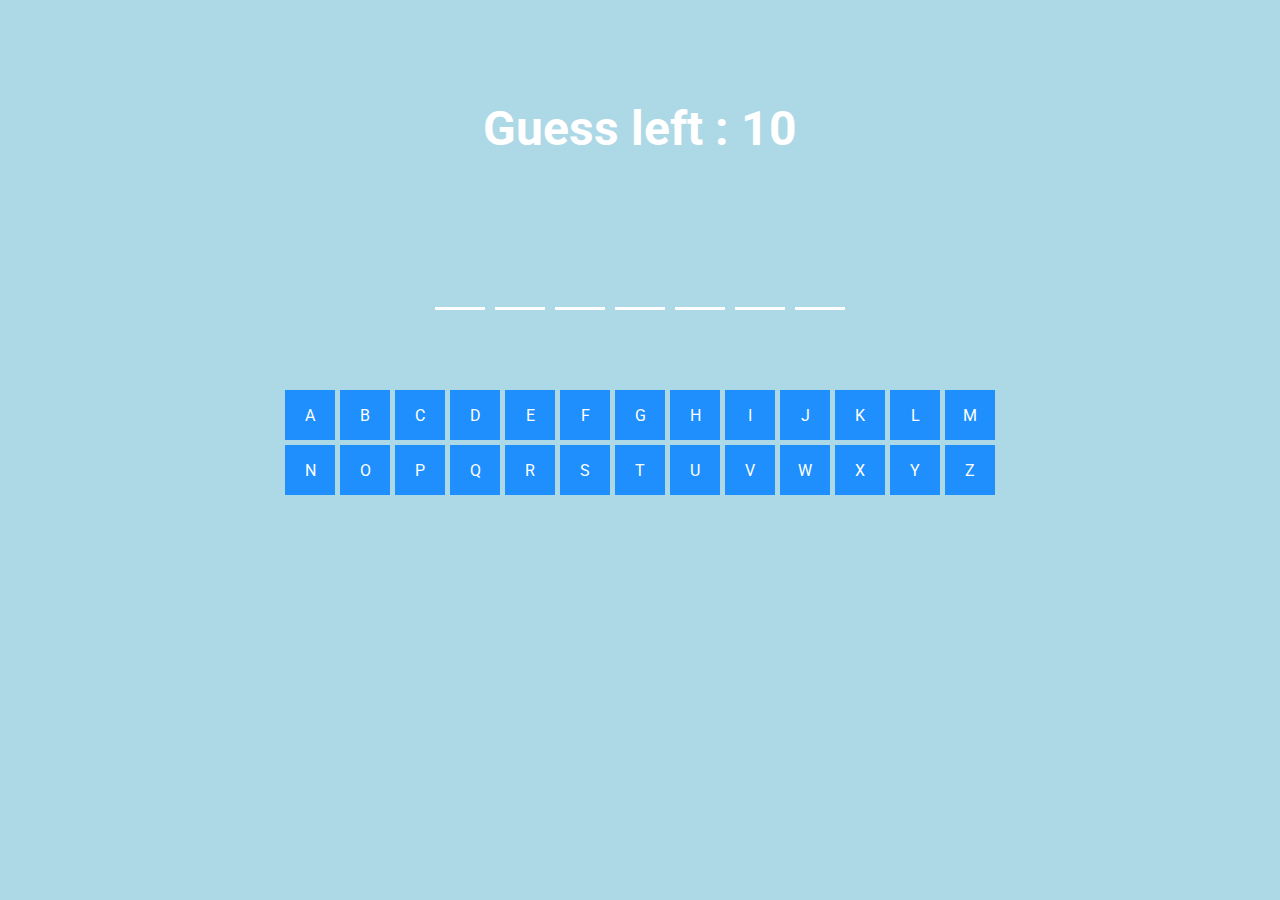
==== hangman/index.html @ 436dfac8 "Hangman" ====
<!DOCTYPE html>
<html lang="en">
<head>
    <meta charset="UTF-8">
    <meta http-equiv="X-UA-Compatible" content="IE=edge">
    <meta name="viewport" content="width=device-width, initial-scale=1.0">
    <link rel="stylesheet" href="style.css">
    <title>Hangman</title>
</head>
<body>
    <div class="App">
        <div class="livesBox"></div>
        <div class="wordBox" id="wordBox" ></div>
        <center><div class="alphabetBox"></div></center>
        <canvas id="myCanvas" width="180" height="250"></canvas>
    </div>
    <script src="script.js"></script>
</body>
</html>
---- hangman/style.css ----
@import url('https://fonts.googleapis.com/css2?family=Roboto:wght@300;900&display=swap');

.App{
    margin-top: 100px;
    display: flex;
    flex-direction: column;
    align-items: center;
    gap: 5rem;
}
h1,.livesBox{
    font-size: 3rem;
    font-weight: bolder;
    color: #fff;
    text-align: center;
    margin-bottom: 20px;
}
*{
    font-family: 'Roboto', sans-serif;
}
body{
    background-color: lightblue;
}

.wordBox{
    display: flex;
    gap:10px;
    align-items: center;
    justify-content: center;
    text-align: center;
    font-size: 50px;
}
.visible{
    height: 50px;
    width: 50px;
    border-bottom: white solid 3px;
    color: #1f8ffd;
}

.alphabetBox{
    display: grid;
    grid-template-columns: repeat(13, 1fr);
    justify-content: center;
    gap:5px;
    max-width: fit-content;
}
.letter{
    display: flex;
    align-items: center;
    justify-content: center;
    height: 50px;
    width: 50px;
    background-color: #1f8ffd;
    color:white;
}
.letter:hover{
    filter: brightness(150%);
    cursor: pointer;
}
.wrong{
    background-color: red;
}
.correct{
    background-color: green;
}
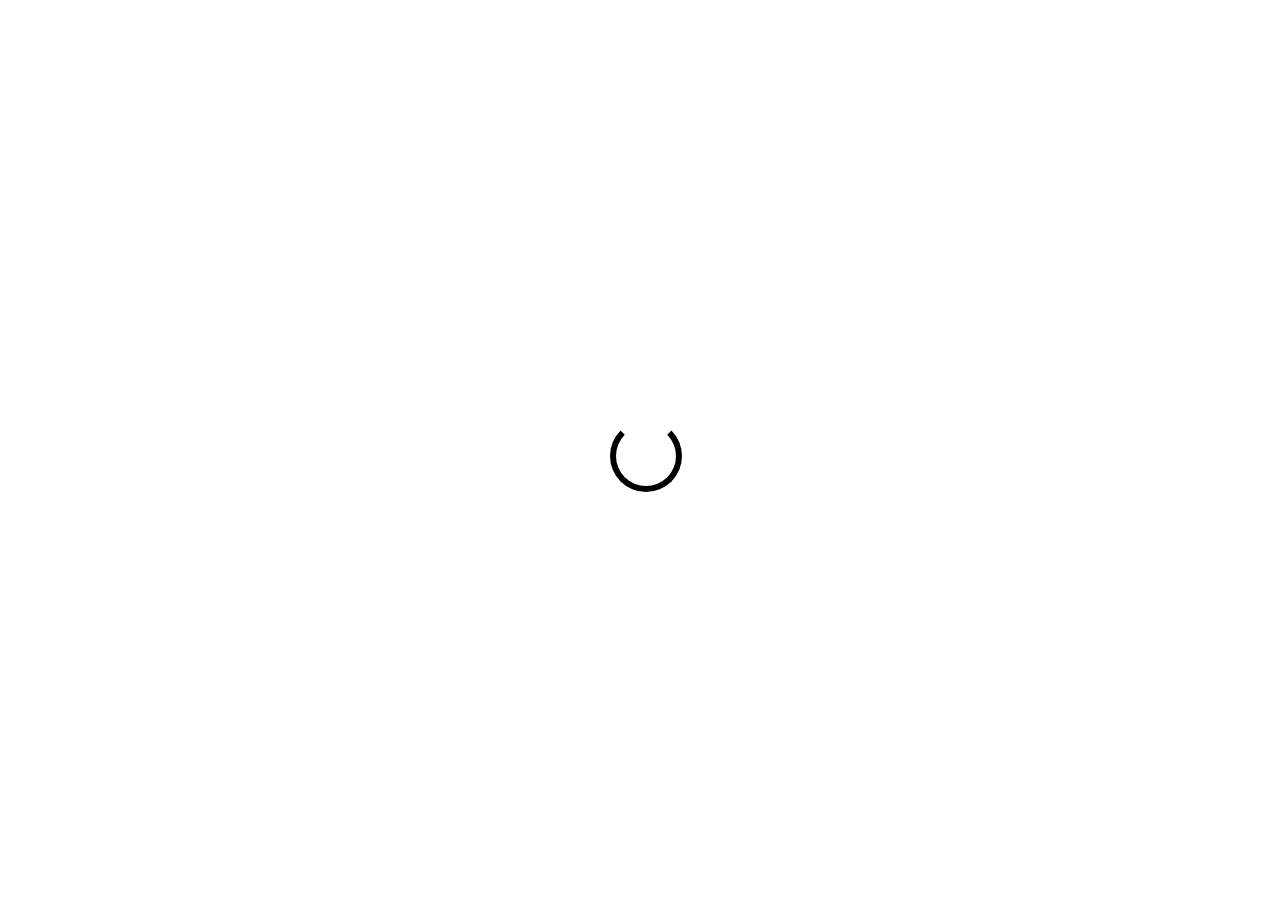
==== commit ff5c8568: "generating random word and loading screen" ====
--- a/hangman/index.html
+++ b/hangman/index.html
@@ -8,6 +8,7 @@
     <title>Hangman</title>
 </head>
 <body>
+    <div class="loading"></div>
     <div class="App">
         <div class="livesBox"></div>
         <div class="wordBox" id="wordBox" ></div>
--- a/hangman/style.css
+++ b/hangman/style.css
@@ -1,4 +1,37 @@
 @import url('https://fonts.googleapis.com/css2?family=Roboto:wght@300;900&display=swap');
+
+.loading {
+  position: absolute;
+    top: 0;
+    left: 0;
+    right: 0;
+    bottom: 0;
+    background-color: white;
+    transition: all 0.6s ease-out;
+}
+.loading::after {
+  content: "";
+  display: block;
+  position: absolute;
+  top: 50%;
+  left: 50%;
+  width: 60px;
+  height: 60px;
+  margin-top: -30px;
+  margin-left: -30px;
+  border-radius: 50%;
+  border: 6px solid #000;
+  border-top-color: #fff;
+  animation: spin 1s linear infinite;
+}
+@keyframes spin {
+  0% {
+    transform: rotate(0deg);
+  }
+  100% {
+    transform: rotate(360deg);
+  }
+}
 
 .App{
     margin-top: 100px;
